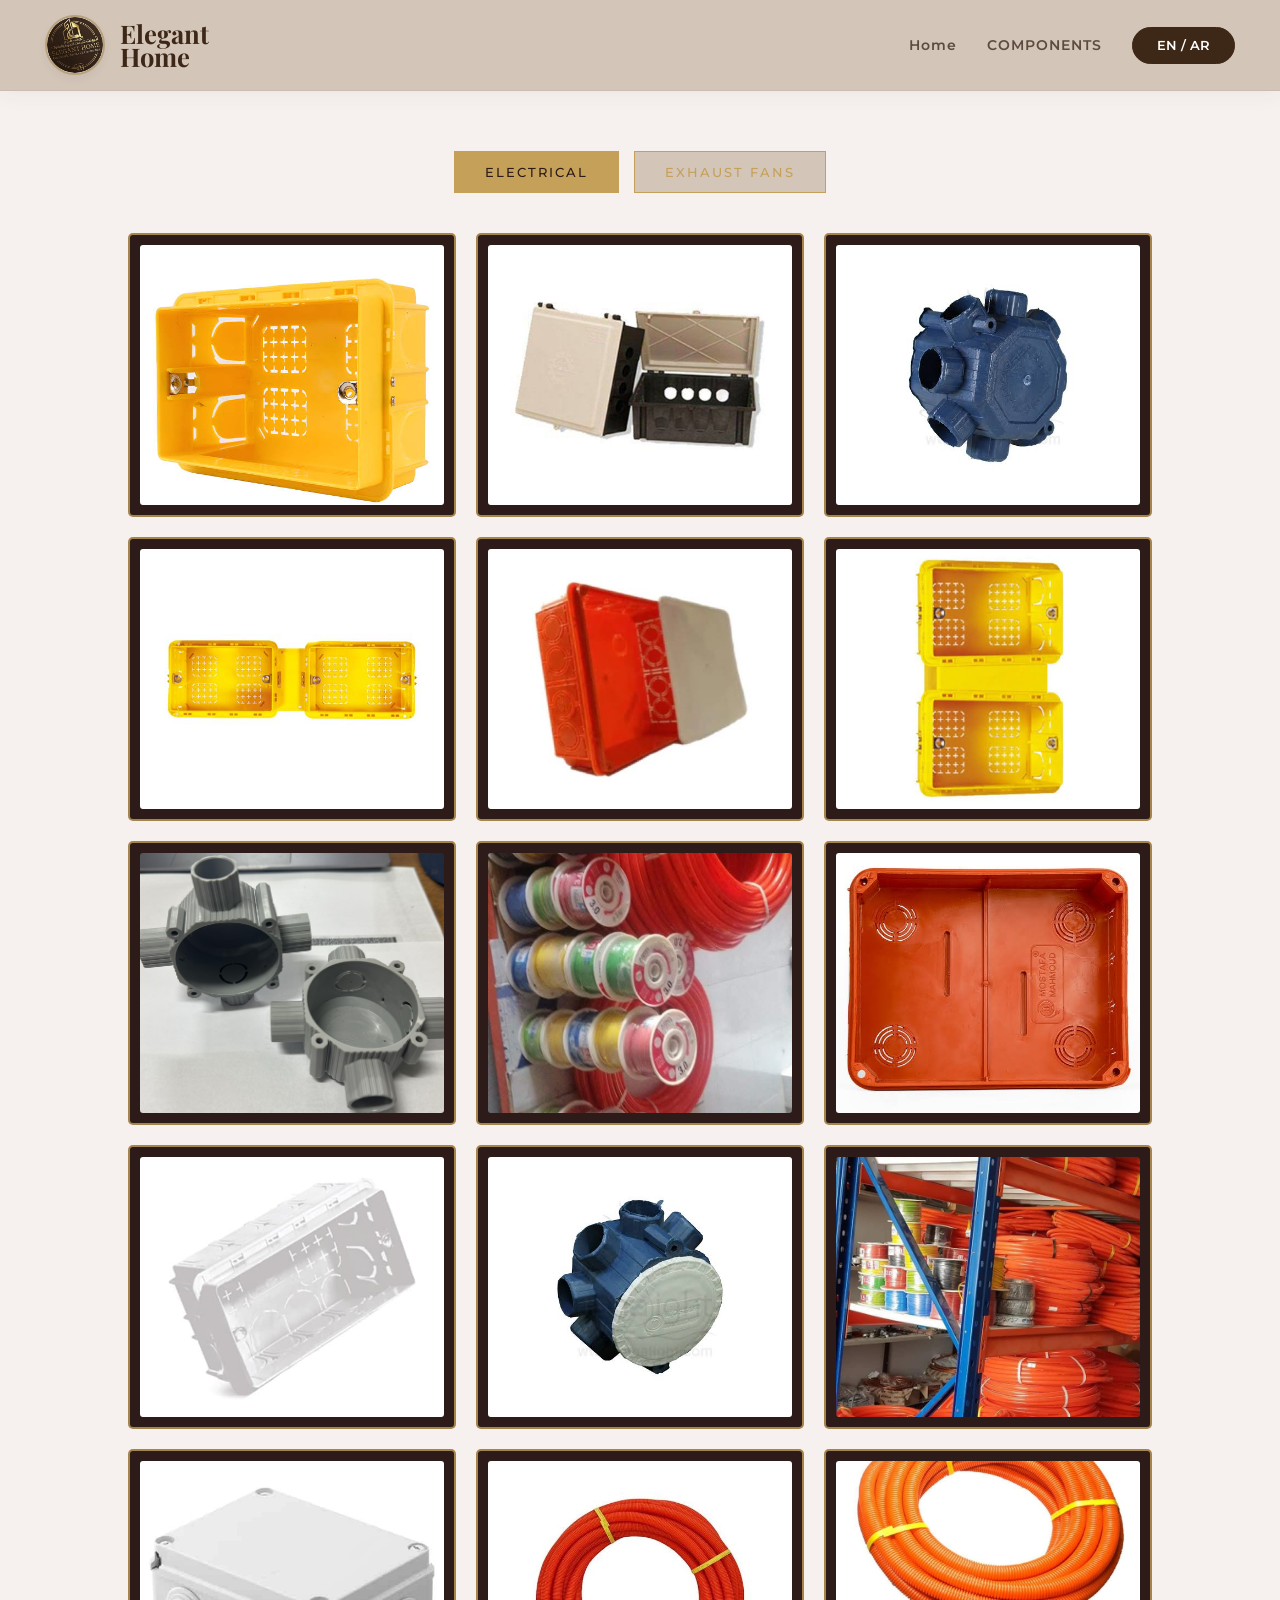
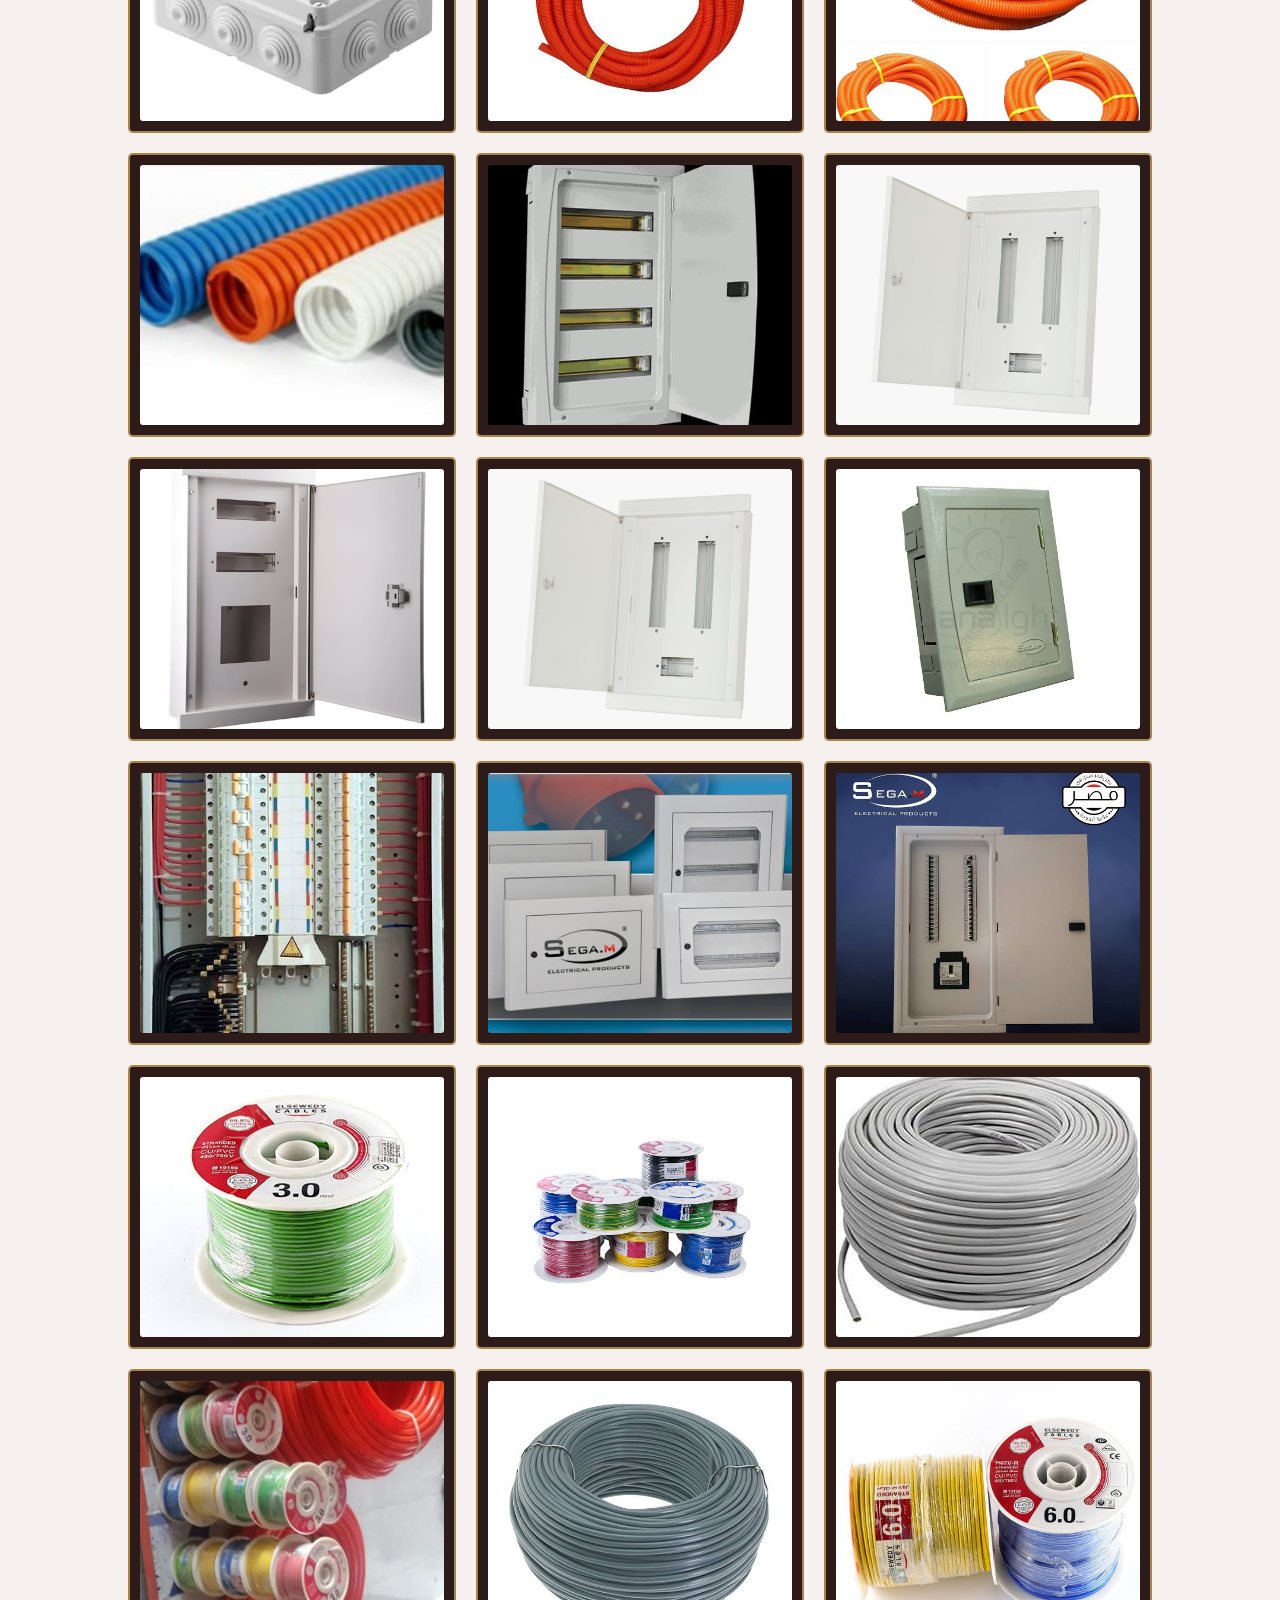
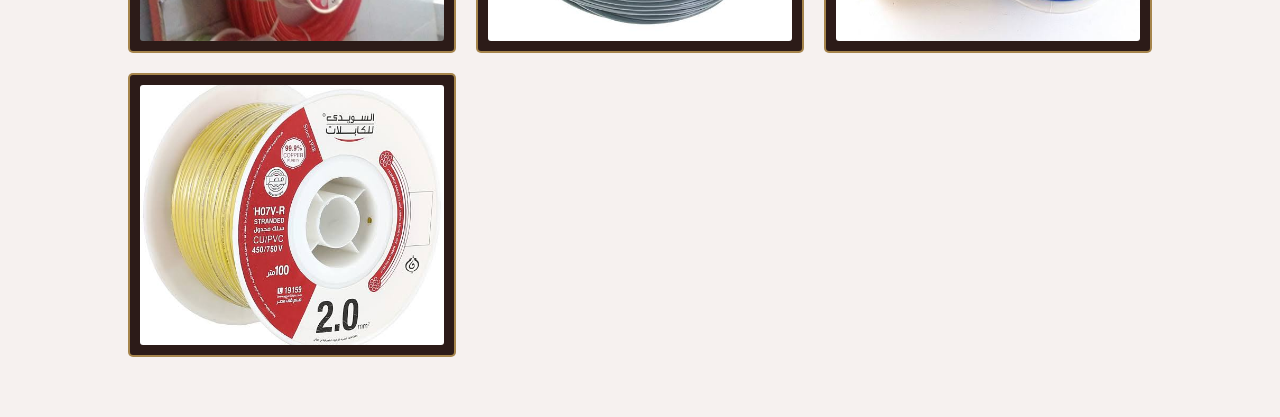
==== components.html @ 56c4331b "first commit" ====
<!DOCTYPE html>
<html lang="en">

<head>
    <meta charset="UTF-8">
    <meta name="viewport" content="width=device-width, initial-scale=1.0">
    <title>Electrical Components | Elegant Home</title>
    <link
        href="https://fonts.googleapis.com/css2?family=Playfair+Display:ital,wght@0,400;0,700;1,400&family=Montserrat:wght@200;300;400;500;600&display=swap"
        rel="stylesheet">
    <link rel="stylesheet" href="style.css">

    <style>
        :root {
            --dark-brown: #2C1B18;
            --gold: #C5A059;
            --off-white: #F9F7F2;
            --deep-shadow: rgba(0, 0, 0, 0.4);
            --glass: rgba(255, 255, 255, 0.03);
            --muted-text: #B0A8A6;
            --dark-espresso: #5c4b41;
            --navbar-white: #ffffff;
        }

        * {
            box-sizing: border-box;
            margin: 0;
            padding: 0;
        }

        body {
            background-color: #f6f1ef;
            color: var(--off-white);
            font-family: 'Montserrat', sans-serif;
            overflow-x: hidden;
        }

        /* Circular Gold Frame Navbar */
        header {
            background: #D4C5B9;
            padding: 15px 0;
            border-bottom: 1px solid rgba(0, 0, 0, 0.05);
        }

        .nav-container {
            max-width: 1250px;
            margin: 0 auto;
            padding: 0 30px;
            display: flex;
            justify-content: space-between;
            align-items: center;
        }

        .brand {
            display: flex;
            align-items: center;
            gap: 15px;
            text-decoration: none;
        }

        .nav-logo {
            width: 60px;
            height: 60px;
            border-radius: 50%;
            border: 2px solid #B8A07A;
            padding: 0;
            object-fit: contain;
            background-color: white;
            display: block;
        }

        .brand-text h2 {
            font-family: 'Playfair Display', serif;
            font-size: 1.6rem;
            color: var(--luxury-brown);
            line-height: 0.9;
            margin: 0;
        }

        .nav-links {
            display: flex;
            align-items: center;
            list-style: none;
            gap: 30px;
            margin: 0;
        }

        .nav-item {
            text-decoration: none;
            color: var(--dark-espresso);
            font-size: 0.85rem;
            font-weight: 600;
            letter-spacing: 1px;
            transition: 0.3s ease;
        }

        .nav-item:hover,
        .nav-item.active {
            color: #B8A07A;
        }

        /* Gold Pill Button */
        .lang-switch {
            background: var(--luxury-brown);
            color: var(--white);
            border: 1px solid var(--luxury-brown);
            padding: 10px 24px;
            font-family: var(--font-sans);
            font-weight: 600;
            font-size: 0.8rem;
            border-radius: 50px;
            cursor: pointer;
            transition: var(--transition-smooth);
        }

        .lang-switch:hover {
            background: transparent;
            color: var(--luxury-brown);
        }

        /* --- PORTFOLIO GALLERY STYLES --- */
        .tabs-section {
            padding: 60px 10%;
            text-align: center;
        }

        .tab-buttons {
            display: flex;
            justify-content: center;
            gap: 15px;
            margin-bottom: 40px;
            flex-wrap: wrap;
        }

        .tab-btn {
            background: #D4C5B9;
            border: 1px solid var(--gold);
            color: var(--gold);
            padding: 12px 30px;
            cursor: pointer;
            font-family: 'Montserrat', sans-serif;
            font-weight: 500;
            letter-spacing: 2px;
            transition: 0.4s;
        }

        .tab-btn.active,
        .tab-btn:hover {
            background: var(--gold);
            color: var(--dark-brown);
        }

        .tab-content {
            display: none;
            animation: fadeIn 0.8s ease;
        }

        .tab-content.active {
            display: block;
        }

        .gallery-grid {
            display: grid;
            grid-template-columns: repeat(auto-fill, minmax(250px, 1fr));
            gap: 20px;
        }

        .gallery-card {
            background: var(--dark-brown);
            border: 2px solid rgba(197, 160, 89, 0.8);
            padding: 10px;
            border-radius: 5px;
            transition: 0.3s;
        }

        .gallery-card:hover {
            transform: translateY(-5px);
            border-color: var(--gold);
        }

        .gallery-img {
            width: 100%;
            height: 260px;
            background-size: cover;
            background-repeat: no-repeat;
            background-position: center;
            border-radius: 3px;
        }

        /* RTL Layout Overrides */
        body.rtl {
            direction: rtl;
        }

        body.rtl .nav-links {
            flex-direction: row-reverse;
        }

        @keyframes fadeIn {
            from {
                opacity: 0;
                transform: translateY(10px);
            }

            to {
                opacity: 1;
                transform: translateY(0);
            }
        }
    </style>
</head>

<body>
    <header>
        <nav class="nav-container">
            <div class="brand">
                <img src="logo.png" alt="Logo" class="nav-logo">
                <div class="brand-text">
                    <h2 id="brand-name">Elegant</h2>
                    <h2 id="brand-sub">Home</h2>
                </div>
            </div>
            <ul class="nav-links">
                <li><a href="index.html" class="nav-item" id="nav-home">Home</a></li>
                <li><a href="components.html" class="nav-item" id="nav-lighting">COMPONENTS</a></li>
                <li><button class="lang-switch" id="langBtn">EN / AR</button></li>
            </ul>
        </nav>
    </header>

    <main class="tabs-section">
        <div class="tab-buttons">
            <button class="tab-btn active" onclick="openTab(event, 'electrical')" data-en="ELECTRICAL"
                data-ar="أدوات كهربائية">ELECTRICAL</button>
            <button class="tab-btn" onclick="openTab(event, 'exhaust')" data-en="EXHAUST FANS"
                data-ar="مراوح شفط">EXHAUST FANS</button>
        </div>

        <div id="tab-electrical" class="tab-content active">
            <div class="gallery-grid" id="grid-electrical"></div>
        </div>
        <div id="tab-exhaust" class="tab-content">
            <div class="gallery-grid" id="grid-exhaust"></div>
        </div>
    </main>

    <script>
        function openTab(evt, id) {
            document.querySelectorAll('.tab-content').forEach(tc => tc.classList.remove('active'));
            document.querySelectorAll('.tab-btn').forEach(tb => tb.classList.remove('active'));
            evt.currentTarget.classList.add('active');
            document.getElementById('tab-' + id).classList.add('active');
        }

        function generateGallery(containerId, folder, prefix, limit) {
            const grid = document.getElementById(containerId);
            grid.innerHTML = '';
            for (let i = 1; i <= limit; i++) {
                const card = document.createElement('div');
                card.className = 'gallery-card';
                const img = document.createElement('div');
                img.className = 'gallery-img';
                img.style.backgroundImage = `url('${folder}/${prefix}${i}.jpeg')`;
                card.appendChild(img);
                grid.appendChild(card);
            }
        }

        // Initialize dynamic galleries with specified paths and loops
        generateGallery('grid-electrical', 'Elect', 'elect', 31);
        generateGallery('grid-exhaust', 'Fans', 'fan', 7);

        // Language Switcher Logic
        const langBtn = document.getElementById('langBtn');
        let currentLang = 'en';

        langBtn.addEventListener('click', () => {
            currentLang = (currentLang === 'en') ? 'ar' : 'en';
            document.body.classList.toggle('rtl', currentLang === 'ar');
            langBtn.textContent = (currentLang === 'en') ? 'AR' : 'EN';

            if (currentLang === 'ar') {
                document.getElementById('brand-name').textContent = "الجينت";
                document.getElementById('brand-sub').textContent = "هوم";
                document.getElementById('nav-home').textContent = "الرئيسية";
                document.getElementById('nav-lighting').textContent = "مشتمالات";
            } else {
                document.getElementById('brand-name').textContent = "Elegant";
                document.getElementById('brand-sub').textContent = "Home";
                document.getElementById('nav-home').textContent = "Home";
                document.getElementById('nav-lighting').textContent = "COMPONENTS";
            }

            document.querySelectorAll('[data-en]').forEach(el => {
                el.textContent = currentLang === 'en' ? el.getAttribute('data-en') : el.getAttribute('data-ar');
            });
        });
    </script>
    <button id="scrollToTopBtn" aria-label="Scroll to top" title="Go to top">✦</button>
    
    <style>
        /* Scroll to Top Button Styling */
        #scrollToTopBtn {
            position: fixed;
            bottom: 30px;
            right: 30px;
            z-index: 999;
            width: 50px;
            height: 50px;
            background-color: var(--dark-brown, #2C1B18);
            color: var(--gold, #C5A059);
            border: 2px solid var(--gold, #C5A059);
            border-radius: 50%;
            font-size: 1.5rem;
            cursor: pointer;
            display: flex;
            align-items: center;
            justify-content: center;
            box-shadow: 0 4px 15px rgba(0, 0, 0, 0.4);
    
            /* Animation States */
            opacity: 0;
            visibility: hidden;
            transform: translateY(20px);
            transition: opacity 0.4s ease, transform 0.4s ease, visibility 0.4s ease, background-color 0.3s ease, color 0.3s ease;
        }
    
        /* Show State triggered by JavaScript */
        #scrollToTopBtn.show {
            opacity: 1;
            visibility: visible;
            transform: translateY(0);
        }
    
        /* Elegant Hover Transition effect */
        #scrollToTopBtn:hover {
            background-color: var(--gold, #C5A059);
            color: var(--dark-brown, #2C1B18);
            box-shadow: 0 6px 20px rgba(197, 160, 89, 0.4);
        }
    
        /* Dynamic Adjustments for RTL/Arabic layout structure */
        body.rtl #scrollToTopBtn {
            right: auto;
            left: 30px;
        }
    
        /* Responsive Breakpoints: Tablet (iPad) & Mobile Devices */
        @media (max-width: 768px) {
            #scrollToTopBtn {
                bottom: 20px;
                right: 20px;
                width: 44px;
                height: 44px;
                font-size: 1.25rem;
            }
    
            body.rtl #scrollToTopBtn {
                right: auto;
                left: 20px;
            }
        }
    </style>
    
    <script>
        document.addEventListener("DOMContentLoaded", function () {
            const scrollBtn = document.getElementById("scrollToTopBtn");

            // Monitor window scroll coordinates to reveal or conceal button
            window.addEventListener("scroll", function () {
                if (window.pageYOffset > 300) {
                    scrollBtn.classList.add("show");
                } else {
                    scrollBtn.classList.remove("show");
                }
            });

            // Smooth linear animation scroll interaction
            scrollBtn.addEventListener("click", function () {
                window.scrollTo({
                    top: 0,
                    behavior: "smooth"
                });
            });
        });
    </script>
</body>

</html>
---- style.css ----
/* --- LUXURY DESIGN SYSTEM --- */
:root {
    /* Main Palette */
    --luxury-beige: #D4C5B9;
    --luxury-gold: #B8A07A;
    --luxury-brown: #3D2817;
    --soft-cream: #F5F2ED;
    --white: #FFFFFF;

    /* Functional Colors */
    --dark-espresso: #5c4b41;
    --bg-warm: #f5f2ed;

    /* Typography */
    --font-serif: 'Playfair Display', serif;
    --font-sans: 'Montserrat', sans-serif;

    /* Animations */
    --transition-smooth: all 0.4s cubic-bezier(0.25, 0.46, 0.45, 0.94);
}

/* --- RESET & BASE --- */
* {
    margin: 0;
    padding: 0;
    box-sizing: border-box;
}

body {
    background-color: var(--soft-cream);
    color: var(--luxury-brown);
    font-family: var(--font-sans);
    line-height: 1.6;
    overflow-x: hidden;
}

.container {
    max-width: 1250px;
    margin: 0 auto;
    padding: 0 30px;
}

/* --- LUXURY HEADER & NAVBAR --- */
header {
    background: #D4C5B9;
    padding: 15px 0;
    box-shadow: 0 4px 20px rgba(61, 40, 23, 0.05);
    position: sticky;
    top: 0;
    z-index: 1000;
    border-bottom: 1px solid rgba(184, 160, 122, 0.1);
}

.nav-container {
    display: flex;
    justify-content: space-between;
    align-items: center;
}

/* Brand & Logo Section */
.brand {
    display: flex;
    align-items: center;
    gap: 20px;
    text-decoration: none;
}

/* --- Circular Frame with No Space --- */
.nav-logo {
    width: 65px;
    height: 65px;
    border-radius: 50%;
    /* Makes the frame circular */
    border: 2.5px solid #B8A07A;
    /* The luxury gold border */
    padding: 0;
    /* REMOVED space between image and border */
    background-color: white;
    /* Background behind the image */
    object-fit: cover;
    /* Ensures the image fills the entire circle */
    display: block;
    box-shadow: 0 4px 10px rgba(0, 0, 0, 0.05);
    transition: transform 0.3s ease;
}

.nav-logo:hover {
    transform: scale(1.05);
}

.brand-text h2 {
    font-family: var(--font-serif);
    color: var(--luxury-brown);
    font-size: 1.6rem;
    line-height: 0.9;
}

.brand-text h2 i {
    font-weight: 400;
    color: var(--luxury-gold);
}

/* Navigation Links */
.nav-links {
    display: flex;
    list-style: none;
    gap: 35px;
    align-items: center;
}

.nav-item {
    text-decoration: none;
    color: var(--luxury-brown);
    font-size: 0.85rem;
    font-weight: 500;
    letter-spacing: 1.5px;
    position: relative;
    transition: var(--transition-smooth);
    padding: 5px 0;
}

/* Smooth Underline Animation */
.nav-item::after {
    content: '';
    position: absolute;
    width: 0;
    height: 1.5px;
    bottom: 0;
    left: 0;
    background-color: var(--luxury-gold);
    transition: var(--transition-smooth);
}

.nav-item:hover::after,
.nav-item.active::after {
    width: 100%;
}

.nav-item:hover {
    color: var(--luxury-gold);
}

/* --- DROPDOWN MENU --- */
.dropdown {
    position: relative;
}

.dropdown-content {
    display: none;
    position: absolute;
    top: 100%;
    left: 0;
    background-color: var(--white);
    min-width: 200px;
    box-shadow: 0 10px 30px rgba(0, 0, 0, 0.1);
    border-top: 2px solid var(--luxury-gold);
    padding: 10px 0;
}

.dropdown:hover .dropdown-content {
    display: block;
    animation: fadeIn 0.3s ease;
}

.dropdown-content a {
    color: var(--luxury-brown);
    padding: 12px 20px;
    text-decoration: none;
    display: block;
    font-size: 0.8rem;
    transition: var(--transition-smooth);
}

.dropdown-content a:hover {
    background-color: var(--soft-cream);
    color: var(--luxury-gold);
    padding-left: 25px;
}

/* --- HERO SECTION --- */
.hero {
    background: linear-gradient(135deg, #ffffff 0%, var(--luxury-beige) 100%);
    min-height: calc(100vh - 95px);
    display: flex;
    align-items: center;
    padding: 60px 0;
}

.hero-grid {
    display: grid;
    grid-template-columns: 1fr 3.5fr;
    gap: 60px;
    align-items: stretch;
}

.hero-text h4 {
    color: var(--luxury-gold);
    letter-spacing: 4px;
    margin-bottom: 20px;
    font-weight: 500;
    font-size: 0.9rem;
    white-space: nowrap;
}

.hero-text h1 {
    font-family: var(--font-serif);
    font-size: 4rem;
    line-height: 1.1;
    margin-bottom: 30px;
    color: var(--luxury-brown);
}

.hero-text h1 i {
    font-weight: 400;
    color: var(--luxury-gold);
}

.hero-text p {
    font-size: 1.1rem;
    color: var(--luxury-brown);
    max-width: 500px;
    margin-bottom: 40px;
    opacity: 0.8;
}

/* --- LUXURY IMAGE FRAME --- */
.hero-image-area {
    display: flex;
    justify-content: flex-end;
}

.image-frame {
    background: var(--luxury-gold);
    padding: 20px;
    box-shadow: 20px 20px 60px rgba(61, 40, 23, 0.15);
    border: 1px solid rgba(184, 160, 122, 0.2);
    transition: var(--transition-smooth);
    max-width: 100%;
    height: 100%;
    box-sizing: border-box;
}



.fit-image {
    width: 100%;
    height: 100%;
    display: block;
    object-fit: cover;
}

/* --- LANGUAGE SWITCH BUTTON --- */
.lang-switch {
    background: var(--luxury-brown);
    color: var(--white);
    border: 1px solid var(--luxury-brown);
    padding: 10px 24px;
    font-family: var(--font-sans);
    font-weight: 600;
    font-size: 0.8rem;
    border-radius: 50px;
    cursor: pointer;
    transition: var(--transition-smooth);
}

.lang-switch:hover {
    background: transparent;
    color: var(--luxury-brown);
}

/* --- About Section Styles --- */
.about-section {
    padding: 80px 0;
    background-color: #fcfcfc;
    /* Elegant light-tint canvas */
    text-align: center;
}

.about-container {
    max-width: 800px;
    margin: 0 auto;
    padding: 0 20px;
}

.about-header h2 {
    font-family: 'Playfair Display', serif;
    font-size: 2.2rem;
    letter-spacing: 2px;
    color: #222;
    margin-bottom: 15px;
}

.title-divider {
    width: 60px;
    height: 2px;
    background-color: #c5a880;
    /* Chic gold/bronze accent color */
    margin: 0 auto 30px auto;
}

.about-content p {
    font-family: 'Montserrat', sans-serif;
    font-size: 1.1rem;
    line-height: 1.8;
    color: #555;
    font-weight: 300;
}

/* --- Footer Styles --- */
footer {
    background-color: #111;
    /* Dark elegant theme */
    color: #fff;
    padding: 60px 0 20px 0;
    font-family: 'Montserrat', sans-serif;
}

.footer-container {
    display: flex;
    flex-wrap: wrap;
    justify-content: space-between;
    gap: 40px;
    max-width: 1140px;
    margin: 0 auto;
    padding: 0 20px;
}

.footer-col {
    flex: 1;
    min-width: 250px;
}

.footer-col h3 {
    font-family: 'Playfair Display', serif;
    font-size: 1.8rem;
    margin-bottom: 10px;
    color: #c5a880;
}

.footer-col h4 {
    font-size: 1.1rem;
    text-transform: uppercase;
    letter-spacing: 1px;
    margin-bottom: 20px;
    border-bottom: 1px solid #333;
    padding-bottom: 10px;
    color: #fff;
}

.footer-col p {
    font-size: 0.95rem;
    line-height: 1.6;
    color: #ccc;
    font-weight: 300;
}

.contact-list {
    list-style: none;
    padding: 0;
    margin: 0;
}

.contact-list li {
    margin-bottom: 12px;
    font-size: 0.95rem;
    color: #ccc;
    display: flex;
    align-items: center;
}

.contact-list .icon {
    margin-right: 10px;
    color: #c5a880;
}

.whatsapp-link {
    color: #25D366;
    /* Elegant WhatsApp brand green */
    text-decoration: none;
    font-weight: 500;
}

.whatsapp-link:hover {
    text-decoration: underline;
}

.social-links a {
    display: inline-block;
    margin-top: 15px;
    color: #fff;
    background: #222;
    padding: 8px 16px;
    border-radius: 4px;
    text-decoration: none;
    font-size: 0.9rem;
    transition: background 0.3s;
    border: 1px solid #333;
}

.social-links a:hover {
    background: #c5a880;
    color: #111;
}

.map-link-btn {
    display: inline-block;
    margin-top: 15px;
    color: #c5a880;
    text-decoration: none;
    font-size: 0.9rem;
    border: 1px solid #c5a880;
    padding: 8px 16px;
    transition: all 0.3s ease;
}

.map-link-btn:hover {
    background-color: #c5a880;
    color: #111;
}

.footer-bottom {
    text-align: center;
    margin-top: 50px;
    padding-top: 20px;
    border-top: 1px solid #222;
    font-size: 0.8rem;
    color: #666;
}

/* --- Support for Arabic Text Direction Changes --- */
.lang-ar .about-section,
.lang-ar footer {
    text-align: right;
}

.lang-ar .title-divider {
    margin: 0 auto 30px auto;
    /* Keeps divider centered even in Arabic */
}

.lang-ar .contact-list .icon {
    margin-right: 0;
    margin-left: 10px;
}

.lang-ar .footer-container {
    flex-direction: row-reverse;
}

/* --- KEYFRAME ANIMATIONS --- */
@keyframes fadeIn {
    from {
        opacity: 0;
        transform: translateY(10px);
    }

    to {
        opacity: 1;
        transform: translateY(0);
    }
}

.fade-in-up {
    animation: fadeInUp 1s ease forwards;
    opacity: 0;
}

@keyframes fadeInUp {
    from {
        opacity: 0;
        transform: translateY(30px);
    }

    to {
        opacity: 1;
        transform: translateY(0);
    }
}

/* --- RTL SUPPORT --- */
[dir="rtl"] .nav-container,
[dir="rtl"] .brand {
    flex-direction: row-reverse;
}

[dir="rtl"] .hero-grid {
    direction: rtl;
}

[dir="rtl"] #welcome-text {
    font-size: 1.5rem;
    font-weight: 700;
    margin-bottom: 30px;
    letter-spacing: 0;
}
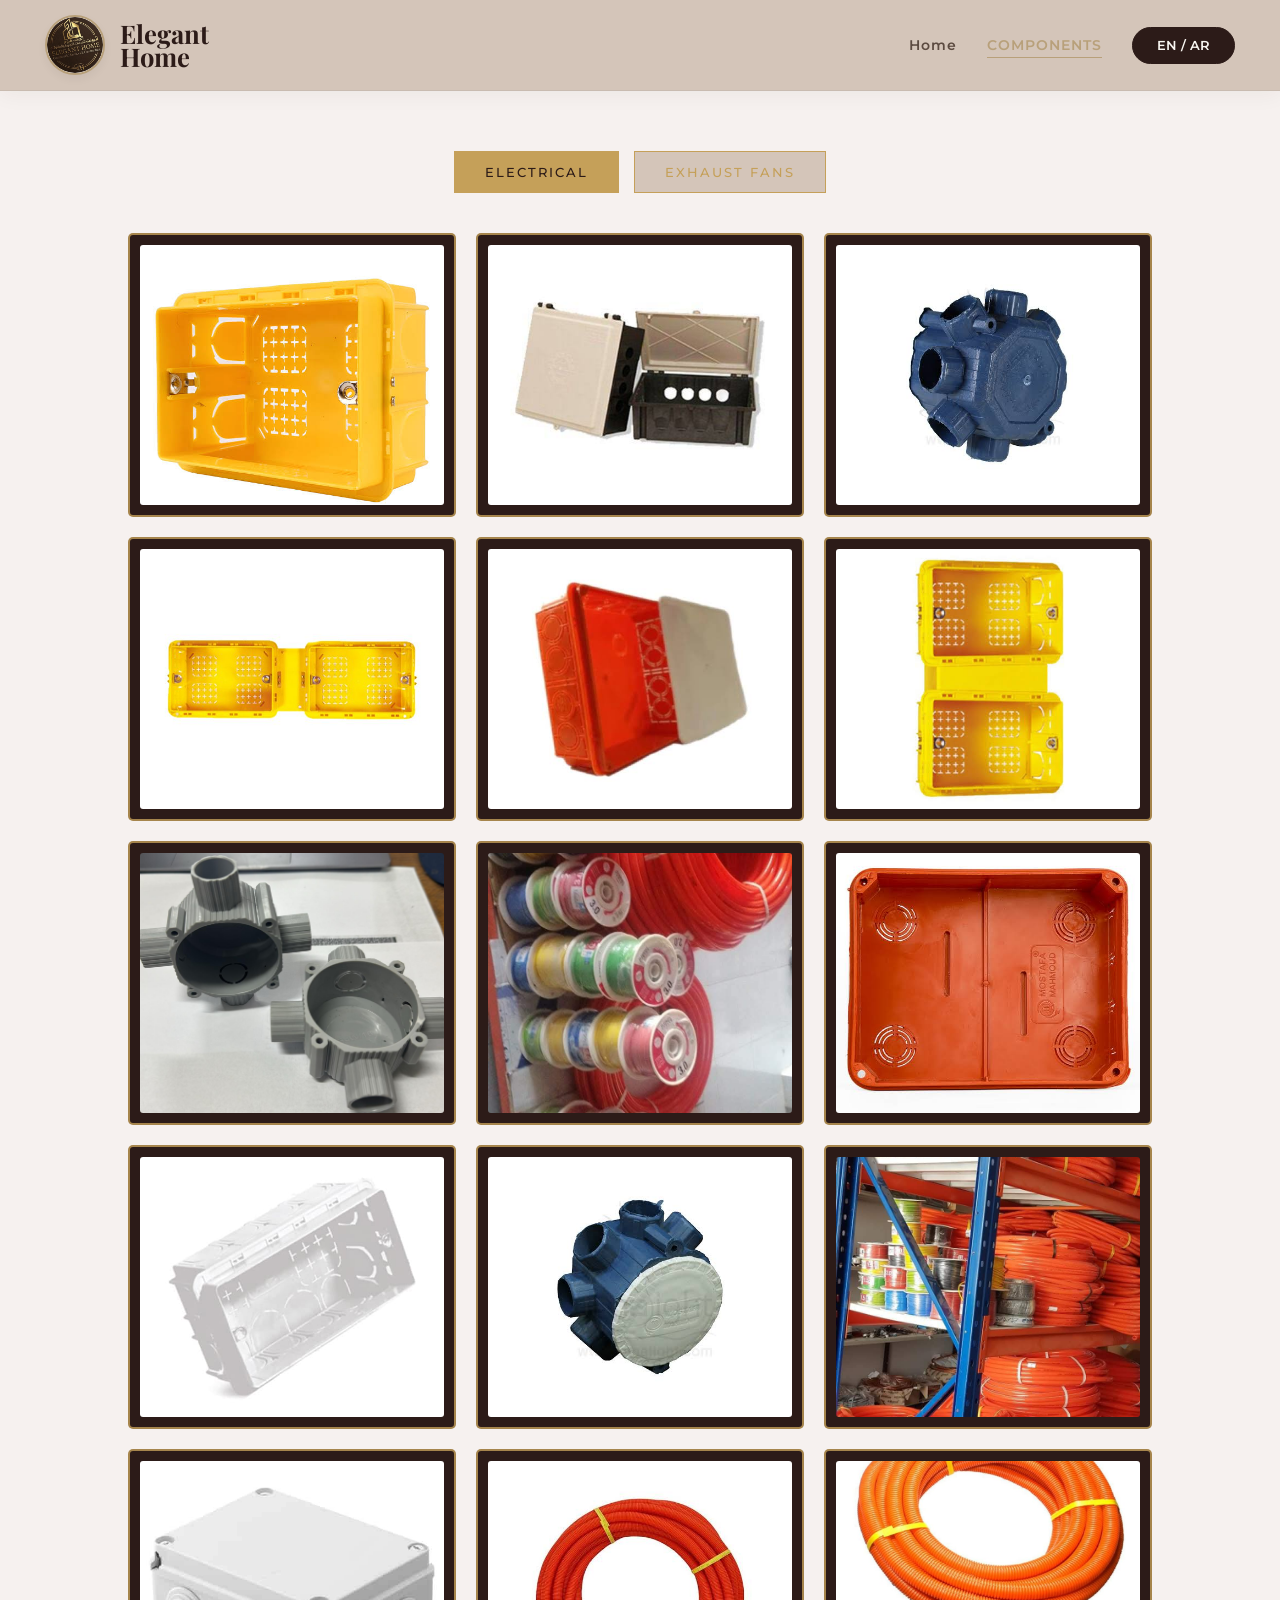
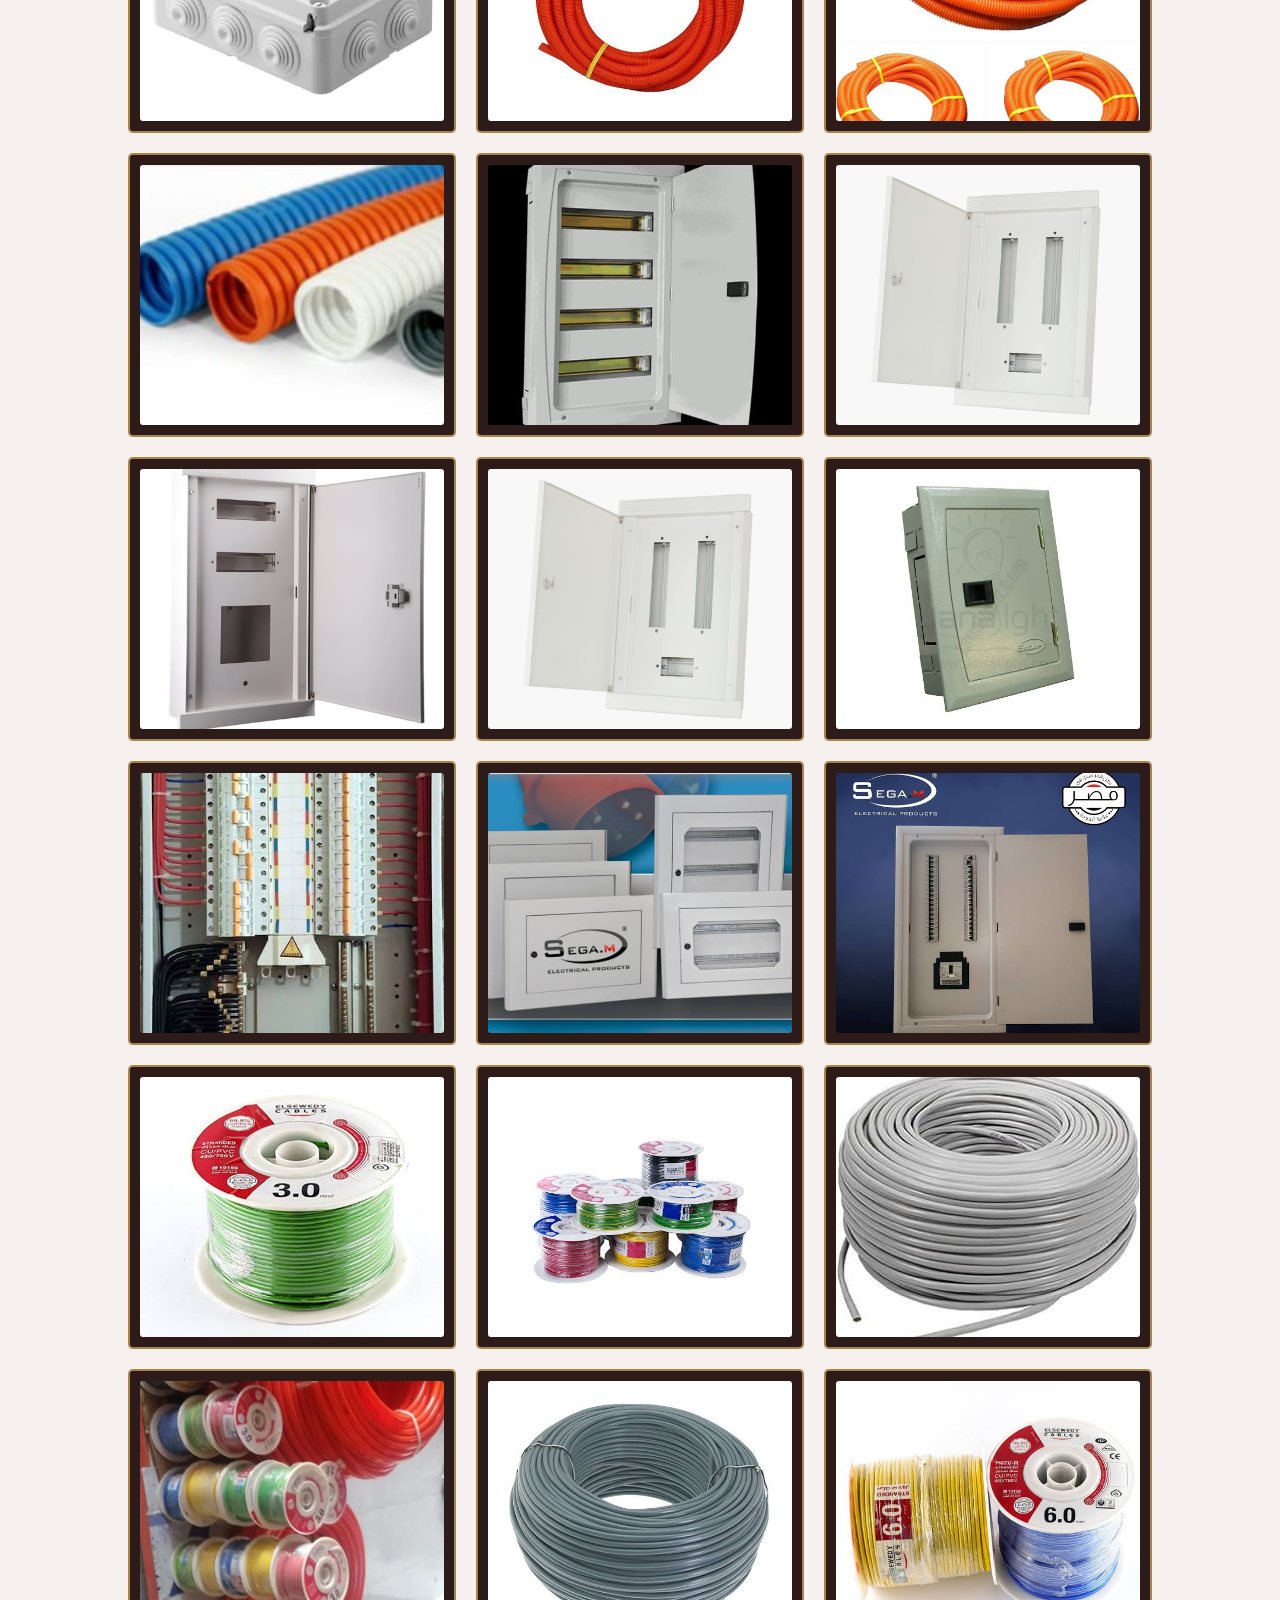
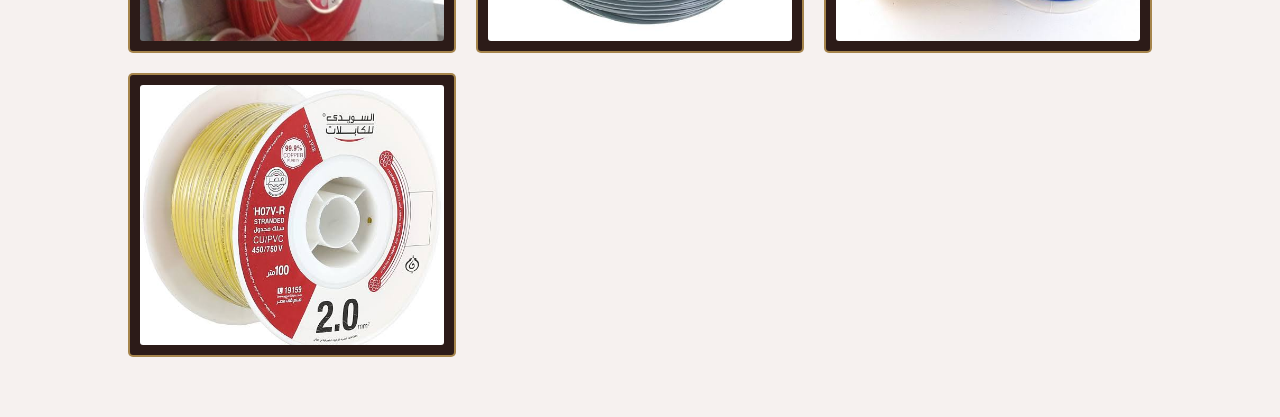
==== commit 4ef5c3d1: "update all html files" ====
--- a/components.html
+++ b/components.html
@@ -35,11 +35,17 @@
             overflow-x: hidden;
         }
 
+        body.rtl {
+            direction: rtl;
+        }
+
         /* Circular Gold Frame Navbar */
         header {
             background: #D4C5B9;
             padding: 15px 0;
             border-bottom: 1px solid rgba(0, 0, 0, 0.05);
+            position: relative;
+            z-index: 100;
         }
 
         .nav-container {
@@ -72,7 +78,7 @@
         .brand-text h2 {
             font-family: 'Playfair Display', serif;
             font-size: 1.6rem;
-            color: var(--luxury-brown);
+            color: var(--dark-brown);
             line-height: 0.9;
             margin: 0;
         }
@@ -101,22 +107,68 @@
 
         /* Gold Pill Button */
         .lang-switch {
-            background: var(--luxury-brown);
-            color: var(--white);
-            border: 1px solid var(--luxury-brown);
+            background: var(--dark-brown);
+            color: var(--off-white);
+            border: 1px solid var(--dark-brown);
             padding: 10px 24px;
-            font-family: var(--font-sans);
+            font-family: 'Montserrat', sans-serif;
             font-weight: 600;
             font-size: 0.8rem;
             border-radius: 50px;
             cursor: pointer;
-            transition: var(--transition-smooth);
+            transition: all 0.3s ease;
         }
 
         .lang-switch:hover {
             background: transparent;
-            color: var(--luxury-brown);
-        }
+            color: var(--dark-brown);
+        }
+
+        /* --- MOBILE MENU TOGGLE GRAPHIC --- */
+        .menu-toggle {
+            display: none;
+            background: none;
+            border: none;
+            cursor: pointer;
+            padding: 10px;
+        }
+
+        .hamburger-icon {
+            display: block;
+            width: 25px;
+            height: 3px;
+            background: var(--dark-espresso);
+            position: relative;
+            transition: background 0.3s ease;
+        }
+
+        .hamburger-icon::before,
+        .hamburger-icon::after {
+            content: '';
+            position: absolute;
+            width: 25px;
+            height: 3px;
+            background: var(--dark-espresso);
+            left: 0;
+            transition: transform 0.3s ease;
+        }
+
+        .hamburger-icon::before {
+            top: -8px;
+        }
+
+        .hamburger-icon::after {
+            bottom: -8px;
+        }
+
+       
+       /* RTL Navbar Flow Directions */
+          body.rtl .nav-container {
+              flex-direction: row;
+          }
+          body.rtl .nav-links {
+              flex-direction: row-reverse;
+          }
 
         /* --- PORTFOLIO GALLERY STYLES --- */
         .tabs-section {
@@ -187,15 +239,6 @@
             border-radius: 3px;
         }
 
-        /* RTL Layout Overrides */
-        body.rtl {
-            direction: rtl;
-        }
-
-        body.rtl .nav-links {
-            flex-direction: row-reverse;
-        }
-
         @keyframes fadeIn {
             from {
                 opacity: 0;
@@ -207,10 +250,163 @@
                 transform: translateY(0);
             }
         }
+
+        /* --- MOBILE RESPONSIVE MEDIA BREAKPOINTS --- */
+        @media (max-width: 768px) {
+            .nav-container {
+                padding: 0 20px;
+            }
+
+            .brand-text h2 {
+                font-size: 1.3rem;
+            }
+
+            .nav-logo {
+                width: 45px;
+                height: 45px;
+            }
+
+            .menu-toggle {
+                display: block;
+                z-index: 110;
+            }
+
+            /* Stack vertical dropdown menu container */
+            .nav-links {
+                display: none;
+                flex-direction: column !important;
+                /* Force vertical column flow */
+                position: absolute;
+                top: 100%;
+                left: 0;
+                width: 100%;
+                background: #D4C5B9;
+                padding: 30px 20px;
+                gap: 20px;
+                box-shadow: 0 10px 25px rgba(0, 0, 0, 0.3);
+                border-top: 1px solid rgba(0, 0, 0, 0.05);
+                text-align: center;
+                z-index: 99;
+            }
+
+            /* Keeps Arabic items stacked sequentially vertically like English without layout inversion */
+            body.rtl .nav-links {
+                flex-direction: column !important;
+            }
+
+            .nav-links.active {
+                display: flex;
+            }
+
+            .nav-item {
+                font-size: 1rem;
+                display: block;
+                padding: 5px 0;
+            }
+
+            .lang-switch {
+                width: 100%;
+                max-width: 200px;
+                margin: 5px auto 0 auto;
+            }
+
+            /* Main Content Adjustments */
+            .tabs-section {
+                padding: 40px 20px;
+            }
+
+            .tab-buttons {
+                gap: 10px;
+                margin-bottom: 30px;
+            }
+
+            .tab-btn {
+                padding: 10px 16px;
+                font-size: 0.8rem;
+                letter-spacing: 1px;
+                flex: 1 1 calc(50% - 10px);
+                min-width: 130px;
+            }
+
+            /* Adaptive Grid Scaling */
+            .gallery-grid {
+                grid-template-columns: repeat(auto-fill, minmax(140px, 1fr));
+                gap: 12px;
+            }
+
+            .gallery-card {
+                padding: 6px;
+            }
+
+            .gallery-img {
+                height: 160px;
+            }
+        }
+
+        /* FLOATING SCROLL TO TOP BUTTON */
+        #scrollToTopBtn {
+            position: fixed !important;
+            bottom: 30px !important;
+            right: 30px !important;
+            z-index: 99999 !important;
+            /* Forces layout stacking over all grids and wrappers */
+            width: 50px;
+            height: 50px;
+            background-color: var(--dark-brown, #2C1B18);
+            color: var(--gold, #C5A059);
+            border: 2px solid var(--gold, #C5A059);
+            border-radius: 50%;
+            font-size: 1.5rem;
+            cursor: pointer;
+            display: flex;
+            align-items: center;
+            justify-content: center;
+            box-shadow: 0 4px 15px rgba(0, 0, 0, 0.5);
+
+            /* Animation States */
+            opacity: 0;
+            visibility: hidden;
+            transform: translateY(20px);
+            transition: opacity 0.4s ease, transform 0.4s ease, visibility 0.4s ease, background-color 0.3s ease, color 0.3s ease;
+        }
+
+        #scrollToTopBtn.show {
+            opacity: 1 !important;
+            visibility: visible !important;
+            transform: translateY(0) !important;
+        }
+
+        #scrollToTopBtn:hover {
+            background-color: var(--gold, #C5A059);
+            color: var(--dark-brown, #2C1B18);
+            box-shadow: 0 6px 20px rgba(197, 160, 89, 0.5);
+        }
+
+        body.rtl #scrollToTopBtn {
+            right: auto !important;
+            left: 30px !important;
+        }
+
+        @media (max-width: 768px) {
+            #scrollToTopBtn {
+                bottom: 20px !important;
+                right: 20px !important;
+                width: 46px;
+                height: 46px;
+                font-size: 1.3rem;
+            }
+
+            body.rtl #scrollToTopBtn {
+                right: auto !important;
+                left: 20px !important;
+            }
+        }
     </style>
 </head>
 
 <body>
+    <button id="scrollToTopBtn" aria-label="Scroll to top" title="Go to top">✦</button>
+
     <header>
         <nav class="nav-container">
             <div class="brand">
@@ -220,9 +416,14 @@
                     <h2 id="brand-sub">Home</h2>
                 </div>
             </div>
-            <ul class="nav-links">
+
+            <button class="menu-toggle" id="menuToggle" aria-label="Toggle navigation">
+                <span class="hamburger-icon"></span>
+            </button>
+
+            <ul class="nav-links" id="navLinks">
                 <li><a href="index.html" class="nav-item" id="nav-home">Home</a></li>
-                <li><a href="components.html" class="nav-item" id="nav-lighting">COMPONENTS</a></li>
+                <li><a href="components.html" class="nav-item active" id="nav-lighting">COMPONENTS</a></li>
                 <li><button class="lang-switch" id="langBtn">EN / AR</button></li>
             </ul>
         </nav>
@@ -296,86 +497,36 @@
             });
         });
     </script>
-    <button id="scrollToTopBtn" aria-label="Scroll to top" title="Go to top">✦</button>
-    
-    <style>
-        /* Scroll to Top Button Styling */
-        #scrollToTopBtn {
-            position: fixed;
-            bottom: 30px;
-            right: 30px;
-            z-index: 999;
-            width: 50px;
-            height: 50px;
-            background-color: var(--dark-brown, #2C1B18);
-            color: var(--gold, #C5A059);
-            border: 2px solid var(--gold, #C5A059);
-            border-radius: 50%;
-            font-size: 1.5rem;
-            cursor: pointer;
-            display: flex;
-            align-items: center;
-            justify-content: center;
-            box-shadow: 0 4px 15px rgba(0, 0, 0, 0.4);
-    
-            /* Animation States */
-            opacity: 0;
-            visibility: hidden;
-            transform: translateY(20px);
-            transition: opacity 0.4s ease, transform 0.4s ease, visibility 0.4s ease, background-color 0.3s ease, color 0.3s ease;
-        }
-    
-        /* Show State triggered by JavaScript */
-        #scrollToTopBtn.show {
-            opacity: 1;
-            visibility: visible;
-            transform: translateY(0);
-        }
-    
-        /* Elegant Hover Transition effect */
-        #scrollToTopBtn:hover {
-            background-color: var(--gold, #C5A059);
-            color: var(--dark-brown, #2C1B18);
-            box-shadow: 0 6px 20px rgba(197, 160, 89, 0.4);
-        }
-    
-        /* Dynamic Adjustments for RTL/Arabic layout structure */
-        body.rtl #scrollToTopBtn {
-            right: auto;
-            left: 30px;
-        }
-    
-        /* Responsive Breakpoints: Tablet (iPad) & Mobile Devices */
-        @media (max-width: 768px) {
-            #scrollToTopBtn {
-                bottom: 20px;
-                right: 20px;
-                width: 44px;
-                height: 44px;
-                font-size: 1.25rem;
-            }
-    
-            body.rtl #scrollToTopBtn {
-                right: auto;
-                left: 20px;
-            }
-        }
-    </style>
-    
+
     <script>
         document.addEventListener("DOMContentLoaded", function () {
             const scrollBtn = document.getElementById("scrollToTopBtn");
-
-            // Monitor window scroll coordinates to reveal or conceal button
+            const menuToggle = document.getElementById("menuToggle");
+            const navLinks = document.getElementById("navLinks");
+
+            // Unified mobile menu toggle behavior across both languages
+            menuToggle.addEventListener("click", function (e) {
+                e.stopPropagation();
+                navLinks.classList.toggle("active");
+            });
+
+            // Symmetric outside click closure handling 
+            document.addEventListener("click", function (e) {
+                if (!navLinks.contains(e.target) && !menuToggle.contains(e.target)) {
+                    navLinks.classList.remove("active");
+                }
+            });
+
+            // Dynamic Window Scroll Monitoring
             window.addEventListener("scroll", function () {
-                if (window.pageYOffset > 300) {
+                if (window.scrollY > 200 || window.pageYOffset > 200) {
                     scrollBtn.classList.add("show");
                 } else {
                     scrollBtn.classList.remove("show");
                 }
             });
 
-            // Smooth linear animation scroll interaction
+            // Smooth native back-to-top transition layout scrolling
             scrollBtn.addEventListener("click", function () {
                 window.scrollTo({
                     top: 0,
--- a/style.css
+++ b/style.css
@@ -478,10 +478,7 @@
 }
 
 /* --- RTL SUPPORT --- */
-[dir="rtl"] .nav-container,
-[dir="rtl"] .brand {
-    flex-direction: row-reverse;
-}
+
 
 [dir="rtl"] .hero-grid {
     direction: rtl;
@@ -492,4 +489,88 @@
     font-weight: 700;
     margin-bottom: 30px;
     letter-spacing: 0;
+}
+
+/* ==========================================================================
+   NEW RESPONSIVE MEDIA QUERIES FOR MOBILE PHONE RETENTION (BELOW 991px)
+   ================================================================base_url_config ========== */
+@media (max-width: 991px) {
+    .container {
+        padding: 0 20px;
+    }
+
+    /* Hero adjustments */
+    .hero {
+        padding: 40px 0;
+        min-height: auto;
+    }
+
+    .hero-grid {
+        grid-template-columns: 1fr;
+        /* Drop side-by-side display */
+        gap: 40px;
+        text-align: center;
+    }
+
+    .hero-text h1 {
+        font-size: 2.6rem;
+        /* Scale down oversized text safely */
+    }
+
+    .hero-text h4 {
+        white-space: normal;
+    }
+
+    .hero-text p {
+        margin: 0 auto 30px auto;
+    }
+
+    .hero-image-area {
+        justify-content: center;
+    }
+
+    .image-frame {
+        max-width: 100%;
+        height: auto;
+    }
+
+    /* Footer adjustments */
+    .footer-container {
+        flex-direction: column;
+        gap: 30px;
+        text-align: center;
+    }
+
+    .contact-list li {
+        justify-content: center;
+    }
+
+    .video-social-menu {
+        justify-content: center;
+    }
+
+    /* Alignment adjustments for alternative languages on mobile */
+    .lang-ar .contact-list li {
+        justify-content: center;
+    }
+
+    [dir="rtl"] .hero-grid {
+        direction: ltr;
+        /* Keeps stacking order natural on mobile grids */
+    }
+}
+
+@media (max-width: 480px) {
+    .hero-text h1 {
+        font-size: 2.1rem;
+    }
+
+    .brand-text h2 {
+        font-size: 1.3rem;
+    }
+
+    .nav-logo {
+        width: 50px;
+        height: 50px;
+    }
 }
